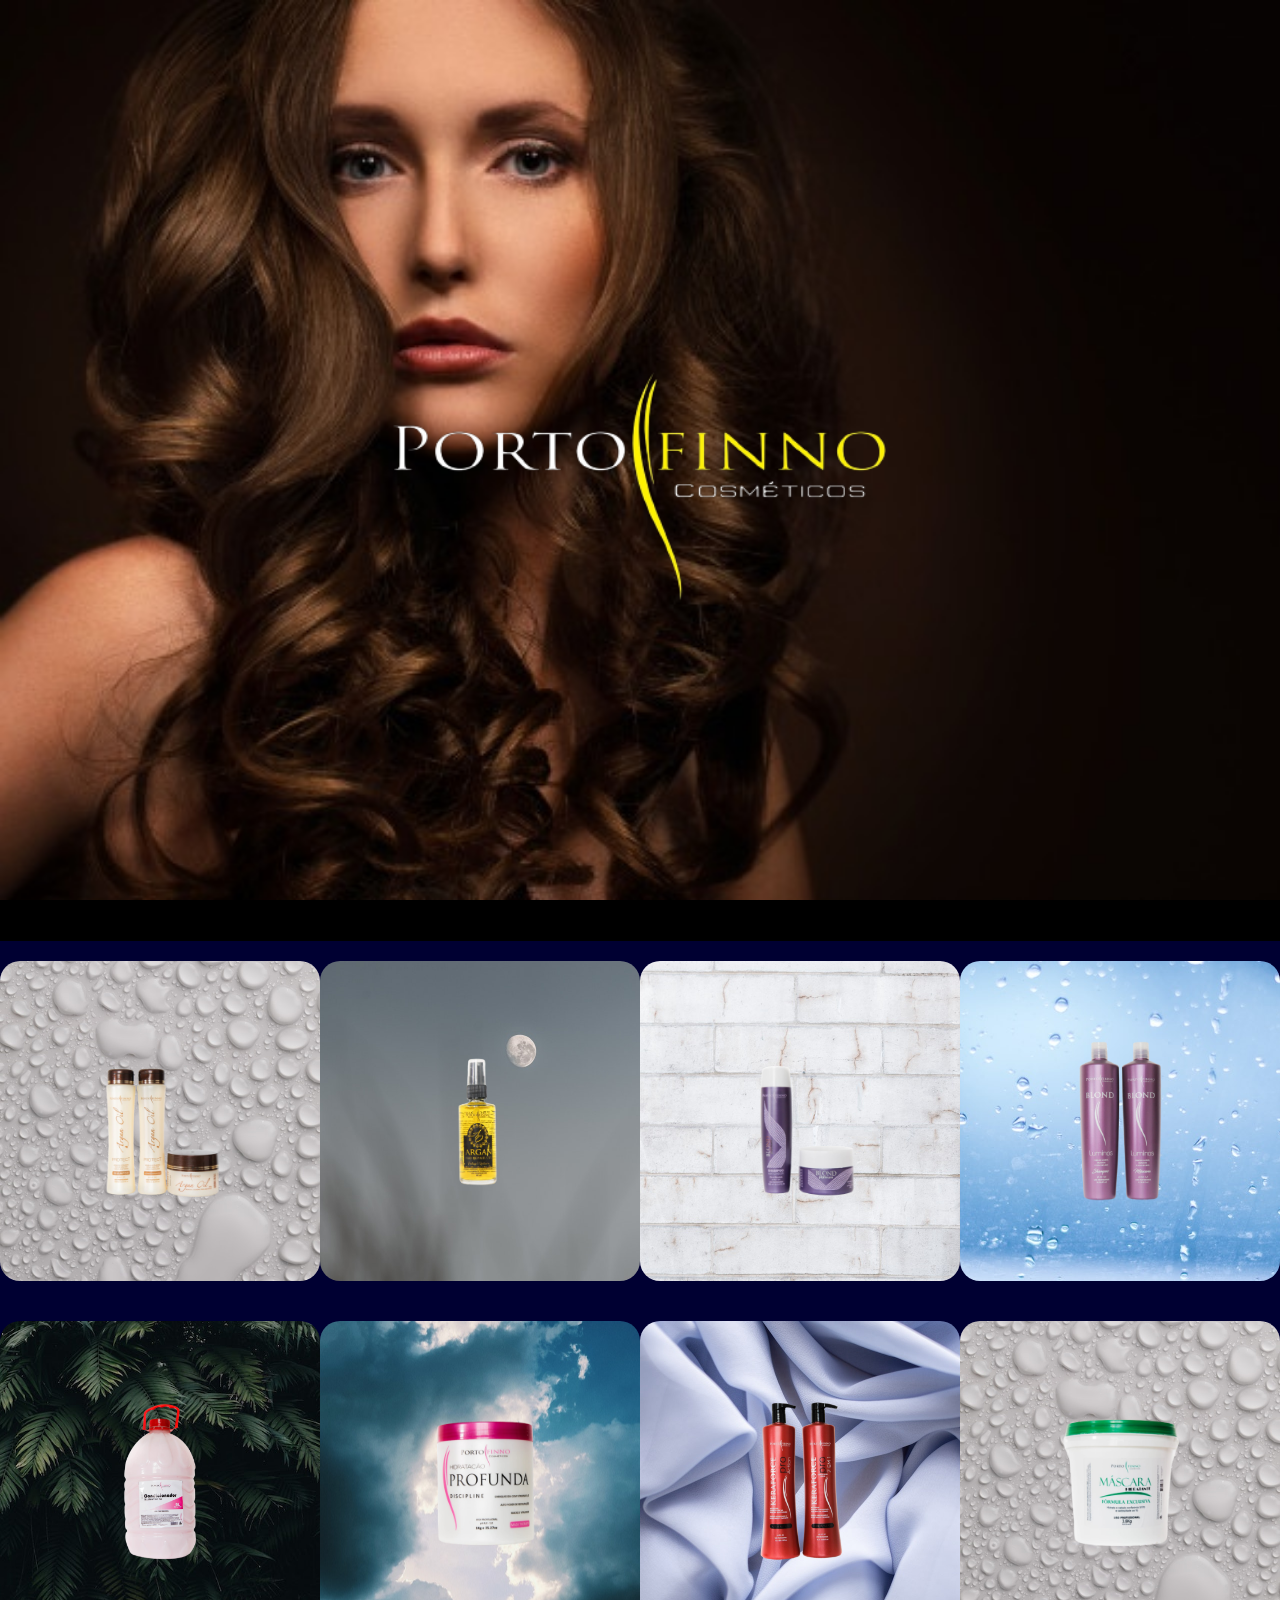
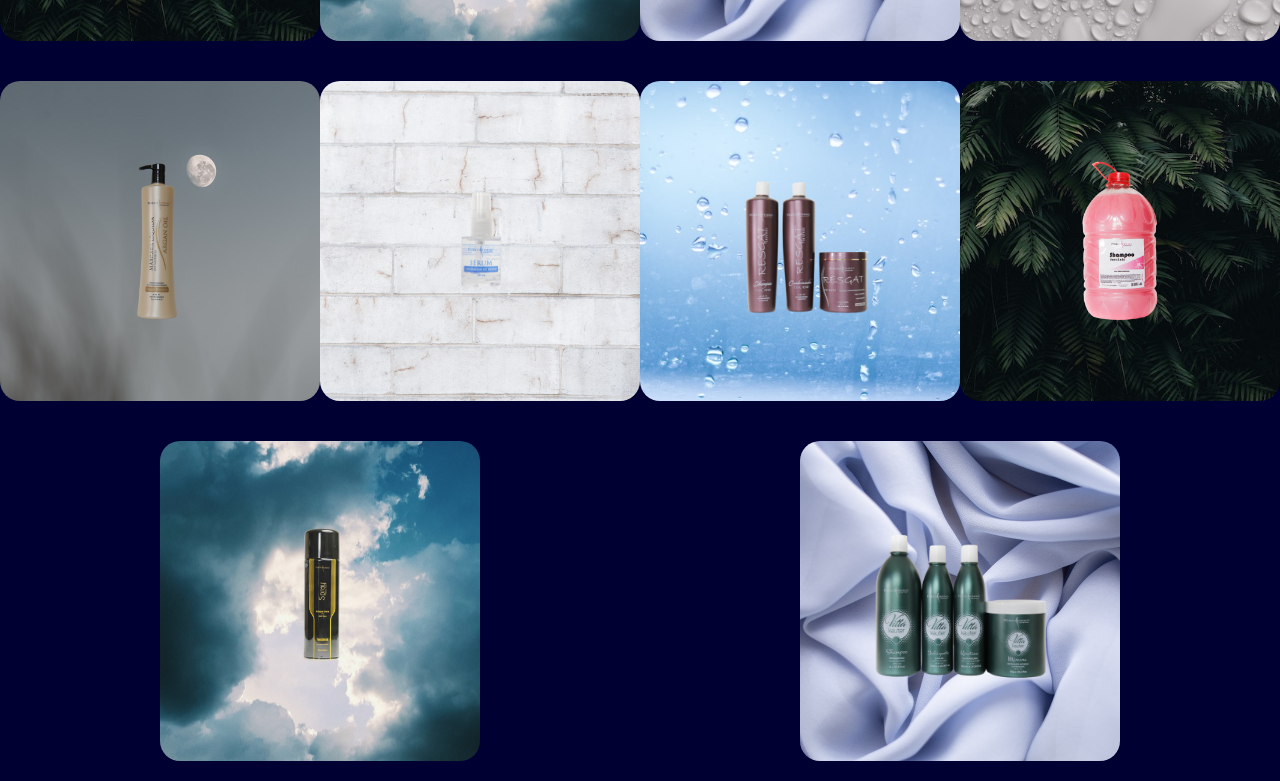
==== index.html @ dd40b36e "update" ====
<!DOCTYPE html>
<html lang="pt-br">
<head>
    <meta charset="UTF-8">
    <meta http-equiv="X-UA-Compatible" content="IE=edge">
    <meta name="viewport" content="width=device-width, initial-scale=1.0">
    <title>Porto Finno Cosméticos</title>
    <link rel="shortcut icon" href="logo/portofinno_logo_quadrado.jpg" type="image/x-icon">
    <link rel="stylesheet" href="style.css">
</head>
<body>

    <div id="logo">
        <img src="logo/portofinno_logo_transparente.png" alt="" id="logo">
    </div>

    <h1>Max Height de 250px</h1>

    <div class="centerprodutos">

        <div class="produto fundo1">
            <a href="#">
                <img src="produtos_png/1.png" alt="">
            </a>
        </div>
        <div class="produto fundo2">
            <a href="#">
                <img src="produtos_png/2.png" alt="">
            </a>
        </div>
        <div class="produto fundo3">
            <a href="#">
                <img src="produtos_png/3.png" alt="">
            </a>
        </div>
        <div class="produto fundo4">
            <a href="#">
                <img src="produtos_png/4.png" alt="">
            </a>
        </div>
        <div class="produto fundo5">
            <a href="#">
                <img src="produtos_png/5.png" alt="">
            </a>
        </div>
        <div class="produto fundo6">
            <a href="#">
                <img src="produtos_png/6.png" alt="">
            </a>
        </div>
        <div class="produto fundo7">
            <a href="#">
                <img src="produtos_png/7.png" alt="">
            </a>
        </div>
        <div class="produto fundo1">
            <a href="#">
                <img src="produtos_png/8.png" alt="">
            </a>
        </div>
        <div class="produto fundo2">
            <a href="#">
                <img src="produtos_png/9.png" alt="">
            </a>
        </div>
        <div class="produto fundo3">
            <a href="#">
                <img src="produtos_png/10.png" alt="">
            </a>
        </div>
        <div class="produto fundo4">
            <a href="#">
                <img src="produtos_png/11.png" alt="">
            </a>
        </div>
        <div class="produto fundo5">
            <a href="#">
                <img src="produtos_png/12.png" alt="">
            </a>
        </div>
        <div class="produto fundo6">
            <a href="#">
                <img src="produtos_png/13.png" alt="">
            </a>
        </div>
        <div class="produto fundo7">
            <a href="#">
                <img src="produtos_png/14.png" alt="">
            </a>
        </div>

    </div>
    
</body>
</html>
---- style.css ----
@charset "utf-8";

@import url('https://fonts.googleapis.com/css2?family=Lora&display=swap');



@media all {

    * {
        margin: 0;
        padding: 0;
    }

    /* Tags Padrões */

    body {
        background-color: black;
        font-family: 'Lora', 'Times New Roman', Times, serif;
    }
    
    /* Ids e Classes */

    div#logo {
        background-attachment: fixed;
        background-color: black;
        background-image: url(fundos/muie5.jpg);
        background-position: center center;
        background-size: cover;
        height: 100vh;
    }

    img#logo {
        left: 50%;
        position: absolute;
        top: 50%;
        transform: translate(-50%, -50%);
    }

    .fundo1 {
        background-color: black;
        background-image: url(fundos/fundo1.jpg);
        background-position: center center;
        background-size: cover;
    }

    .fundo2 {
        background-color: black;
        background-image: url(fundos/fundo2.jpg);
        background-position: center center;
        background-size: cover;
    }

    .fundo3 {
        background-color: black;
        background-image: url(fundos/fundo3.jpg);
        background-position: center center;
        background-size: cover;
    }

    .fundo4 {
        background-color: black;
        background-image: url(fundos/fundo4.jpg);
        background-position: center center;
        background-size: cover;
    }

    .fundo5 {
        background-color: black;
        background-image: url(fundos/fundo5.jpg);
        background-position: center center;
        background-size: cover;
    }

    .fundo6 {
        background-color: black;
        background-image: url(fundos/fundo6.jpg);
        background-position: center center;
        background-size: cover;
    }

    .fundo7 {
        background-color: black;
        background-image: url(fundos/fundo7.jpg);
        background-position: center center;
        background-size: cover;
    }

    div.produto {
        background-color: bisque;
    }

    div.produto h2 {
        text-align: center;
    }

    div.produto img {
        left: 50%;
        position: relative;
        top: 50%;
        transform: translate(-50%, -50%);
    }

}

@media screen and (orientation: portrait) {

    img#logo {
        width: 70%;
    }


    div.produto {
        display: block;
        height: 100vw;
        width: 100%;
    }

    div.produto img {
        height: 50vh;
        max-height: 250px;
    }

}

@media screen and (orientation: landscape) {

    div#logo {
        background-image: url(fundos/muie1.jpg);
        background-position: left center;
    }

    img#logo {
        width: 50%;
    }

    div.centerprodutos {
        background-color: rgb(0, 0, 50);
        display: flex;
        flex-wrap: wrap;
        justify-content: center;
    }

    div.produto {
        border-radius: 20px;
        box-sizing: border-box;
        display: block;
        margin: 20px auto;
        height: 25vw;
        width: 25vw;
    }

    div.produto:hover {
        border: 5px solid white;
    }

    div.produto img {
        height: 50%;
    }

}
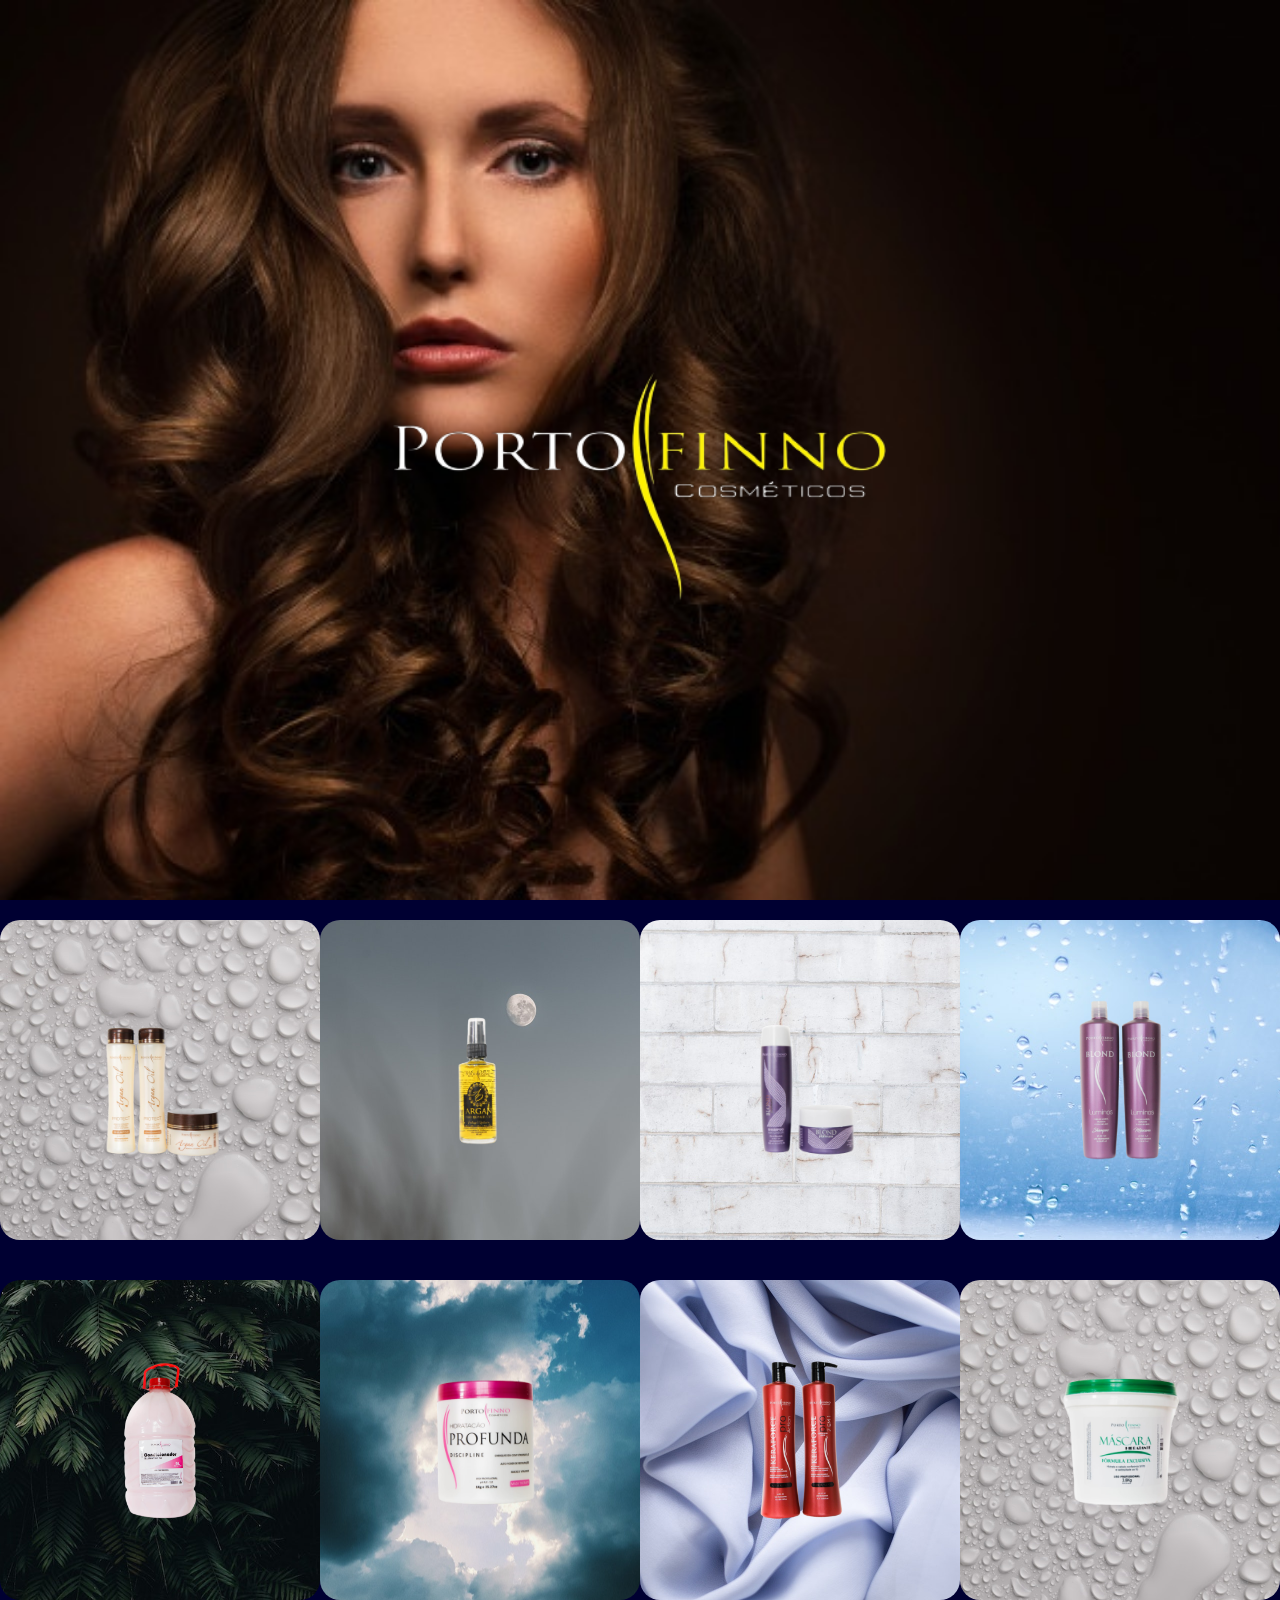
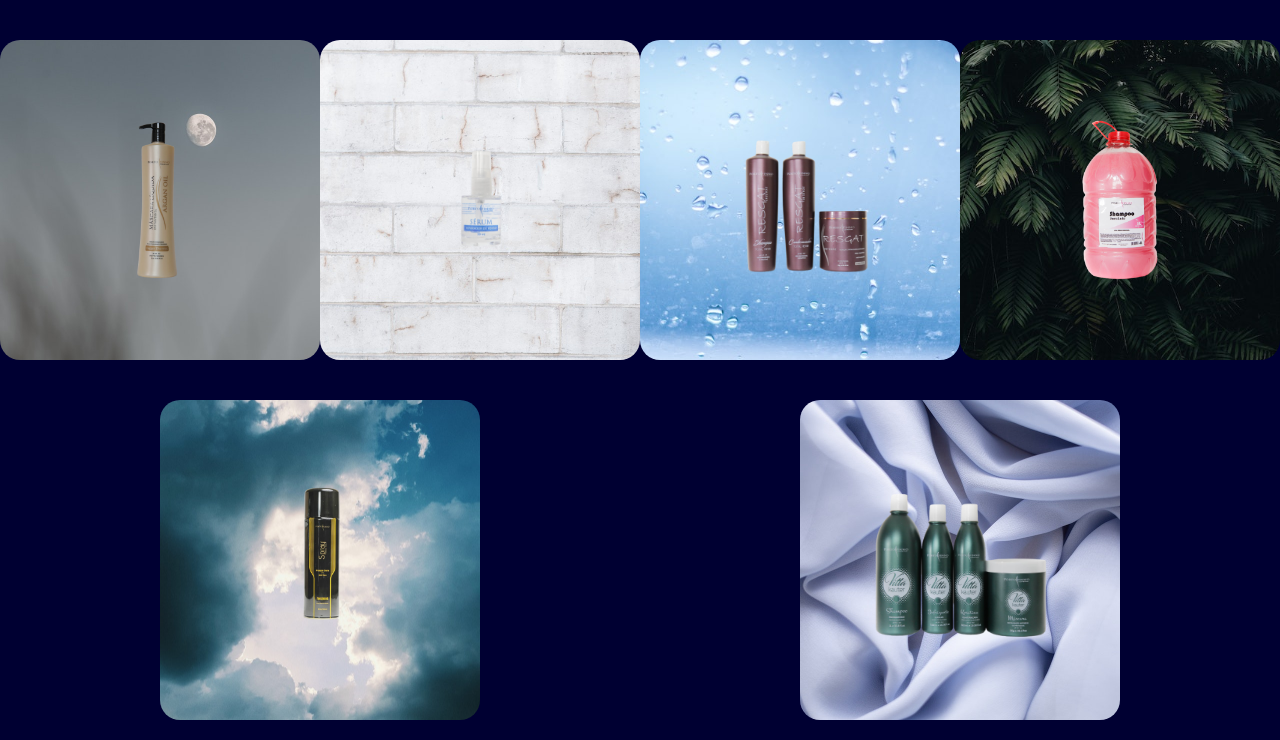
==== commit 6692f6fb: "update" ====
--- a/index.html
+++ b/index.html
@@ -13,8 +13,6 @@
     <div id="logo">
         <img src="logo/portofinno_logo_transparente.png" alt="" id="logo">
     </div>
-
-    <h1>Max Height de 250px</h1>
 
     <div class="centerprodutos">
 
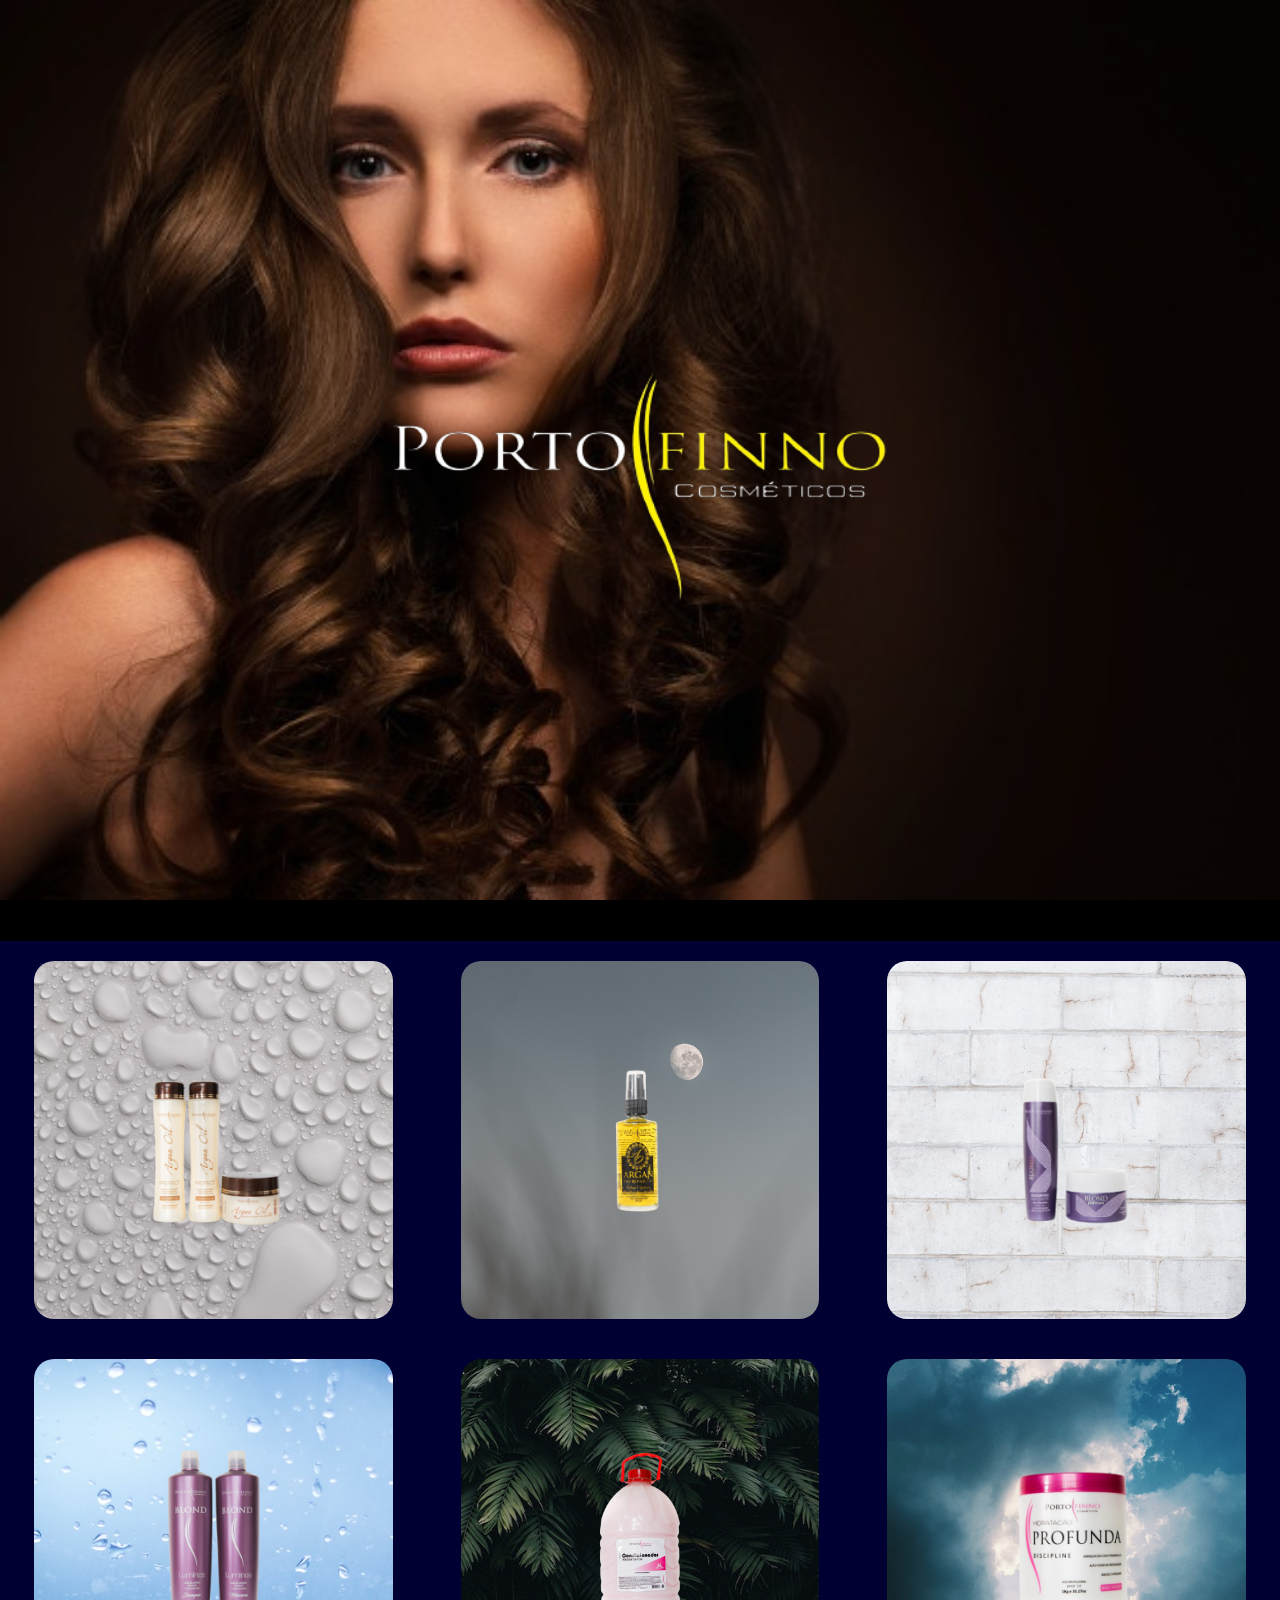
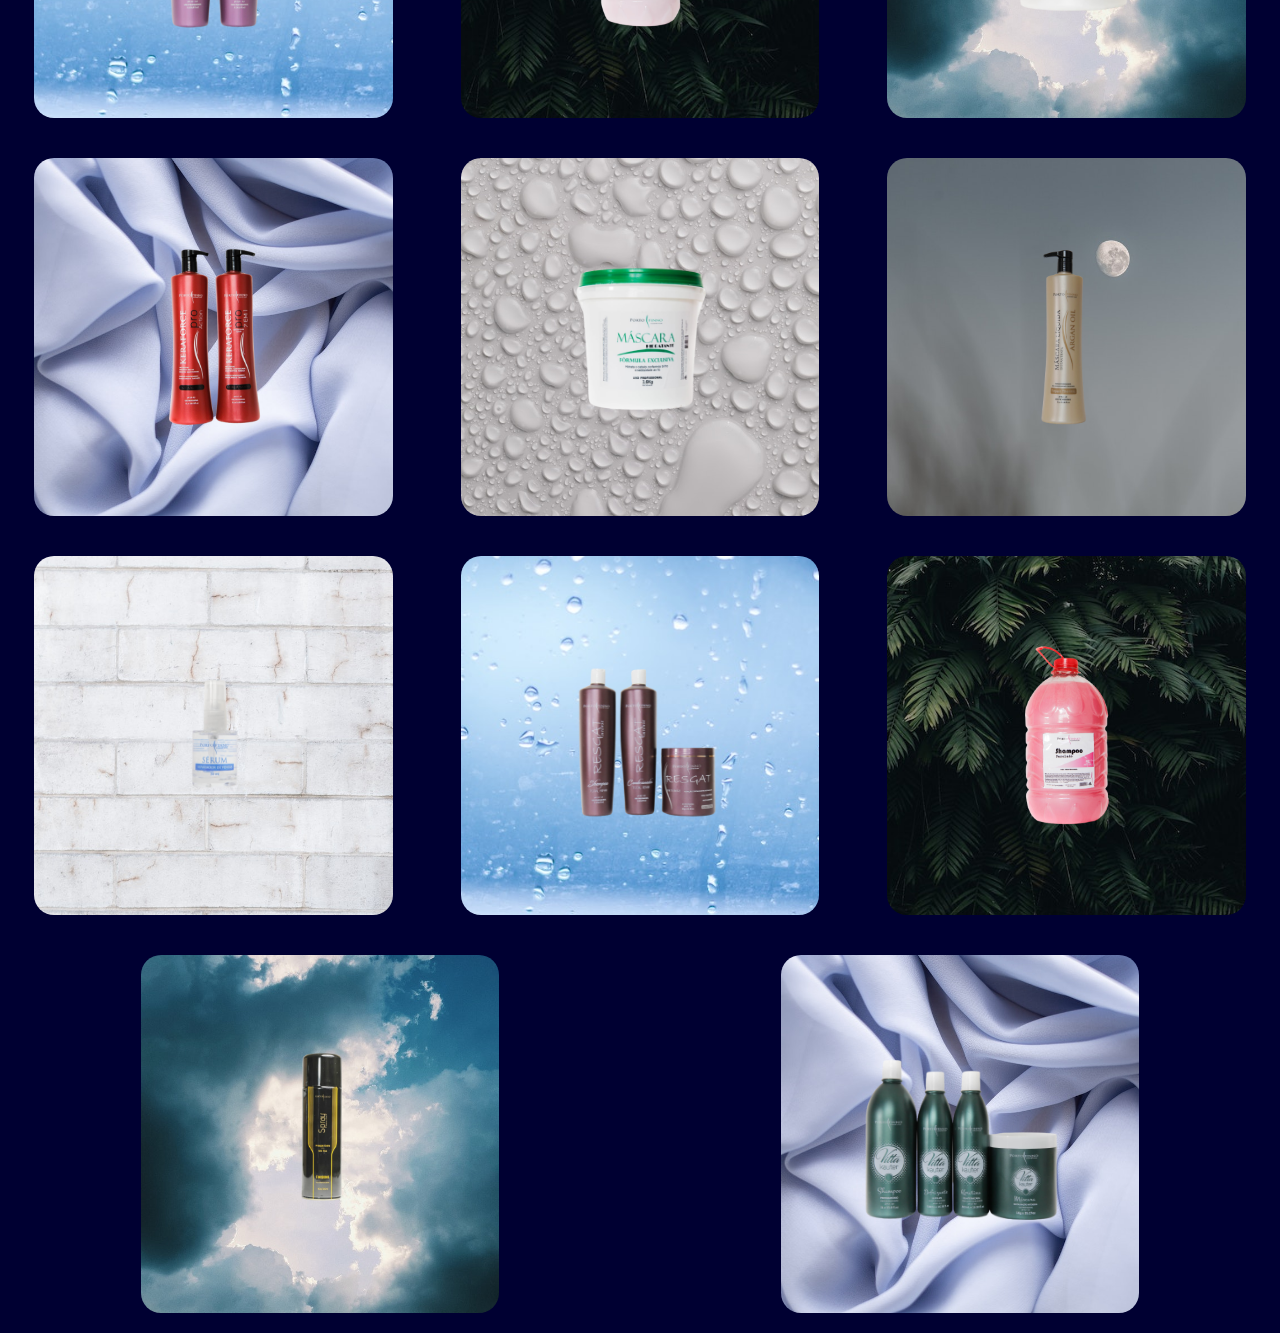
==== commit db445c2f: "update" ====
--- a/index.html
+++ b/index.html
@@ -13,6 +13,8 @@
     <div id="logo">
         <img src="logo/portofinno_logo_transparente.png" alt="" id="logo">
     </div>
+
+    <h1>height 28vh</h1>
 
     <div class="centerprodutos">
 
--- a/style.css
+++ b/style.css
@@ -145,8 +145,8 @@
         box-sizing: border-box;
         display: block;
         margin: 20px auto;
-        height: 25vw;
-        width: 25vw;
+        height: 28vw;
+        width: 28vw;
     }
 
     div.produto:hover {
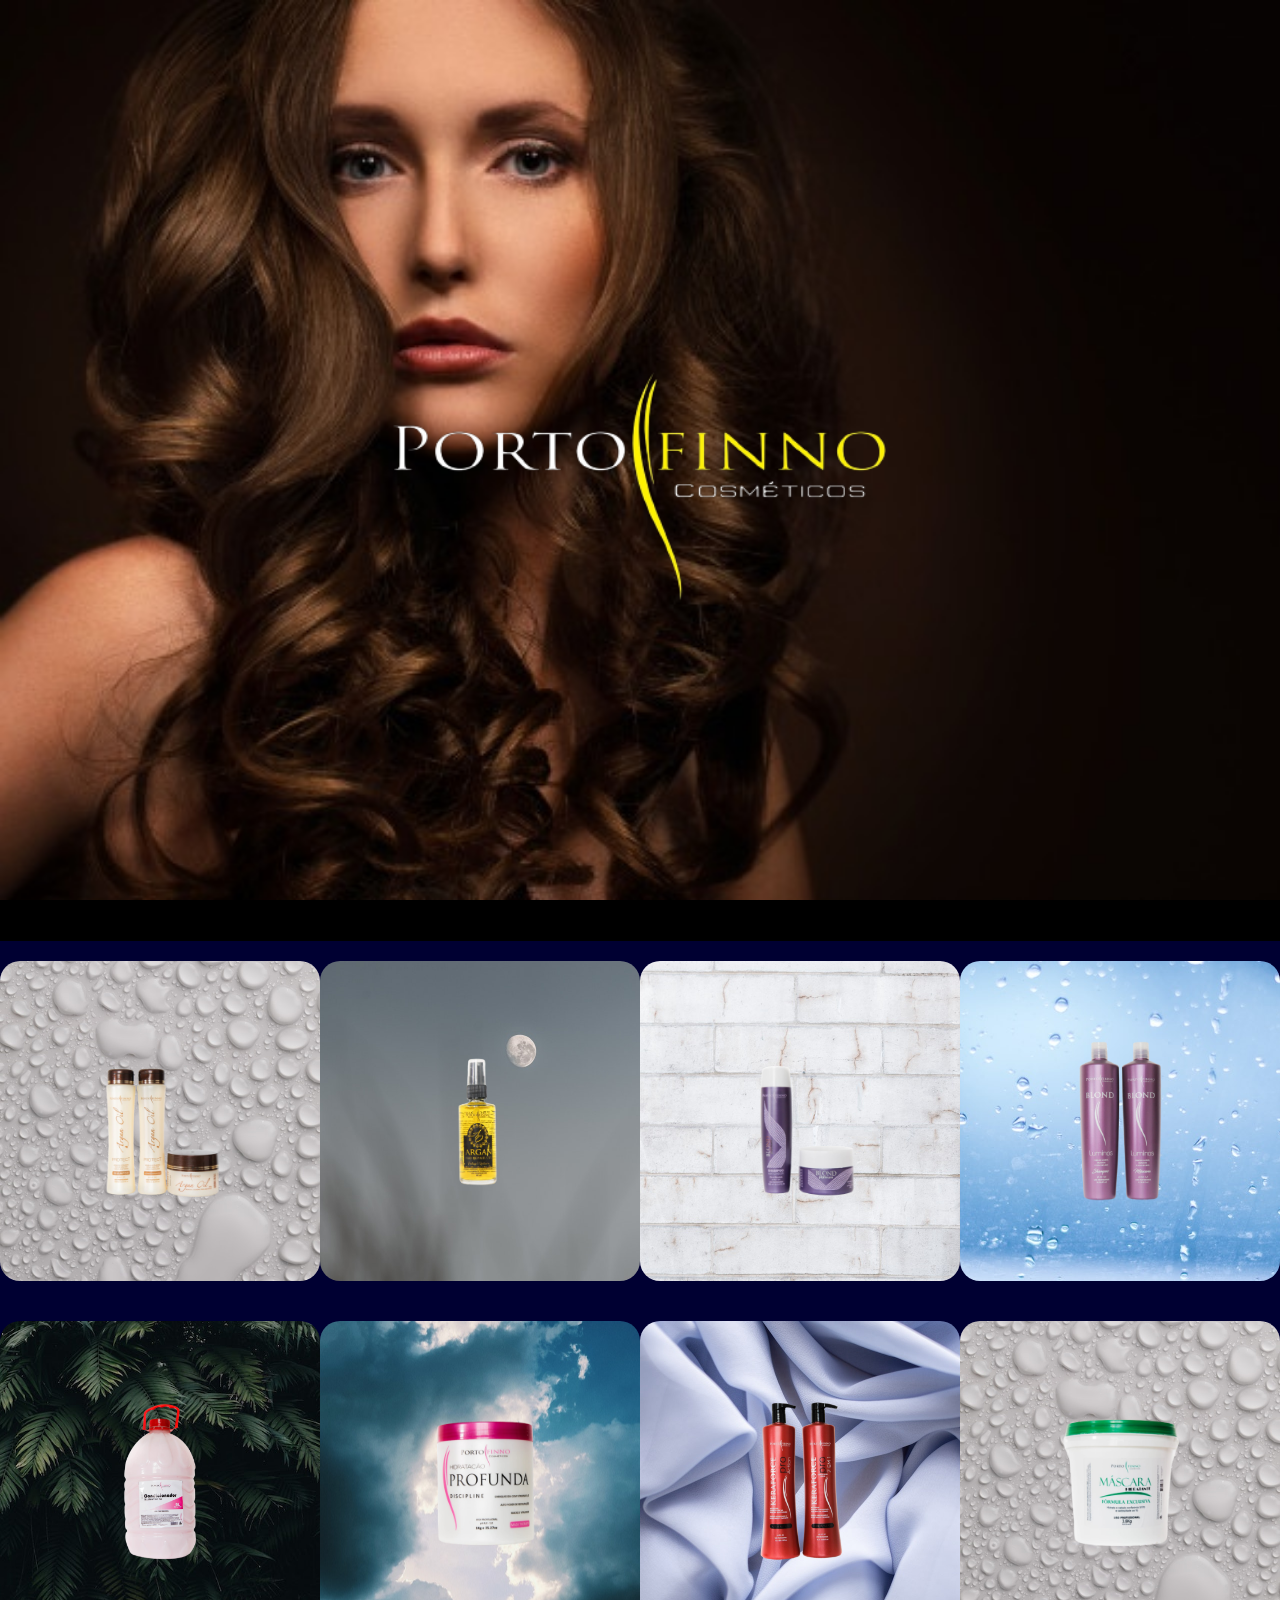
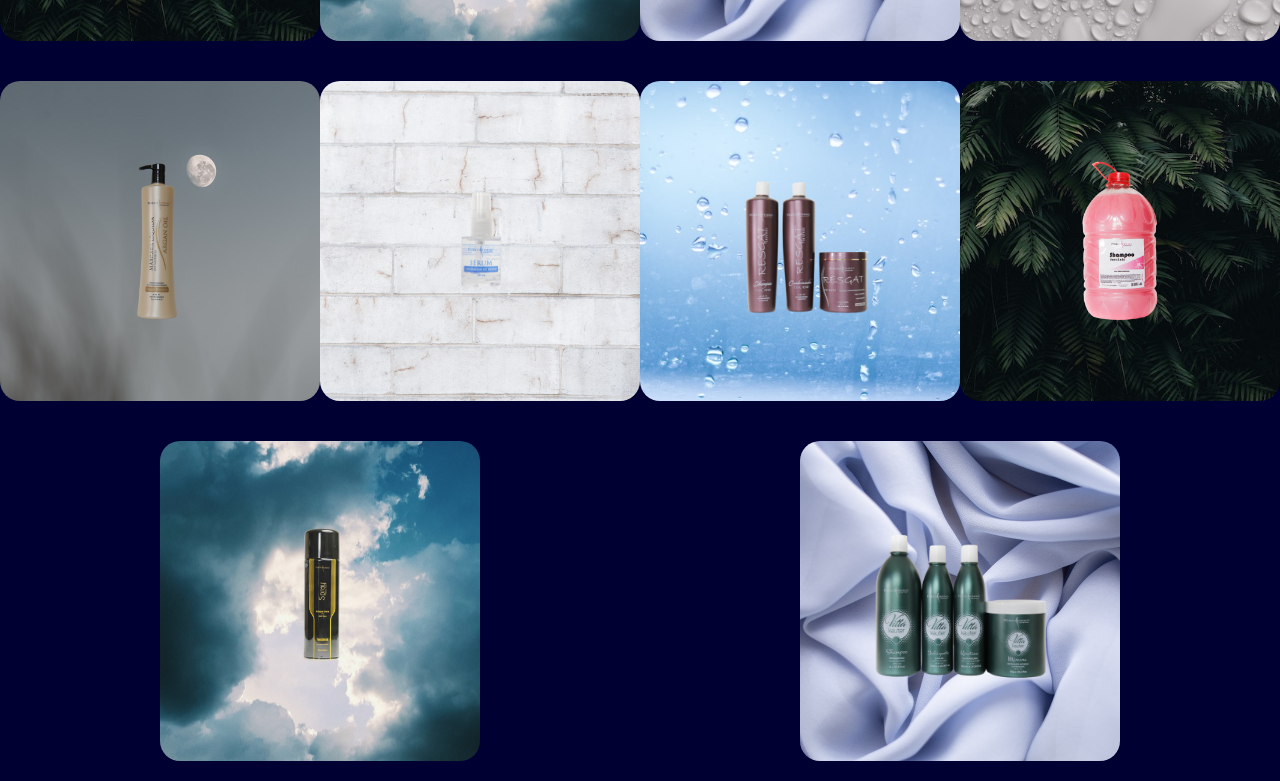
==== commit 37ea695c: "update" ====
--- a/index.html
+++ b/index.html
@@ -14,7 +14,7 @@
         <img src="logo/portofinno_logo_transparente.png" alt="" id="logo">
     </div>
 
-    <h1>height 28vh</h1>
+    <h1>min height 120px</h1>
 
     <div class="centerprodutos">
 
--- a/style.css
+++ b/style.css
@@ -145,8 +145,10 @@
         box-sizing: border-box;
         display: block;
         margin: 20px auto;
-        height: 28vw;
-        width: 28vw;
+        height: 25vw;
+        min-height: 150px;
+        width: 25vw;
+        min-width: 120px;
     }
 
     div.produto:hover {
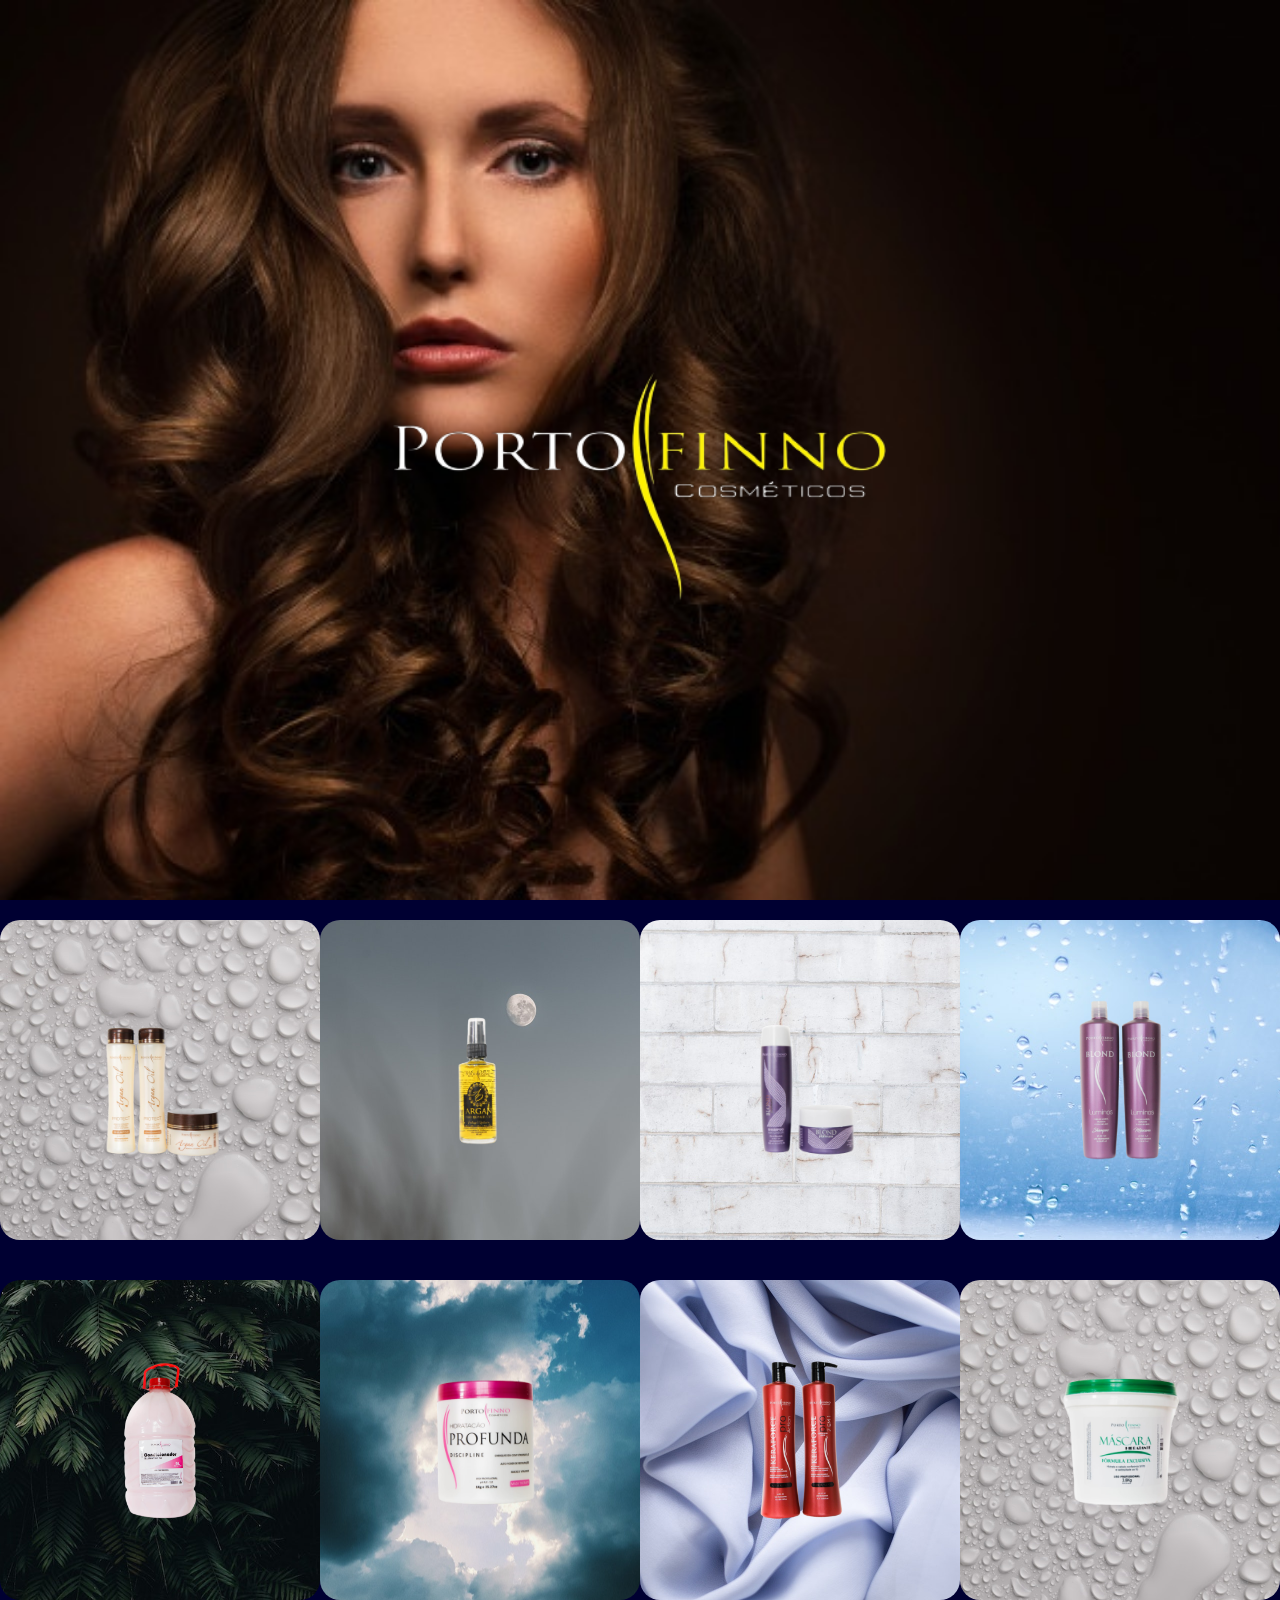
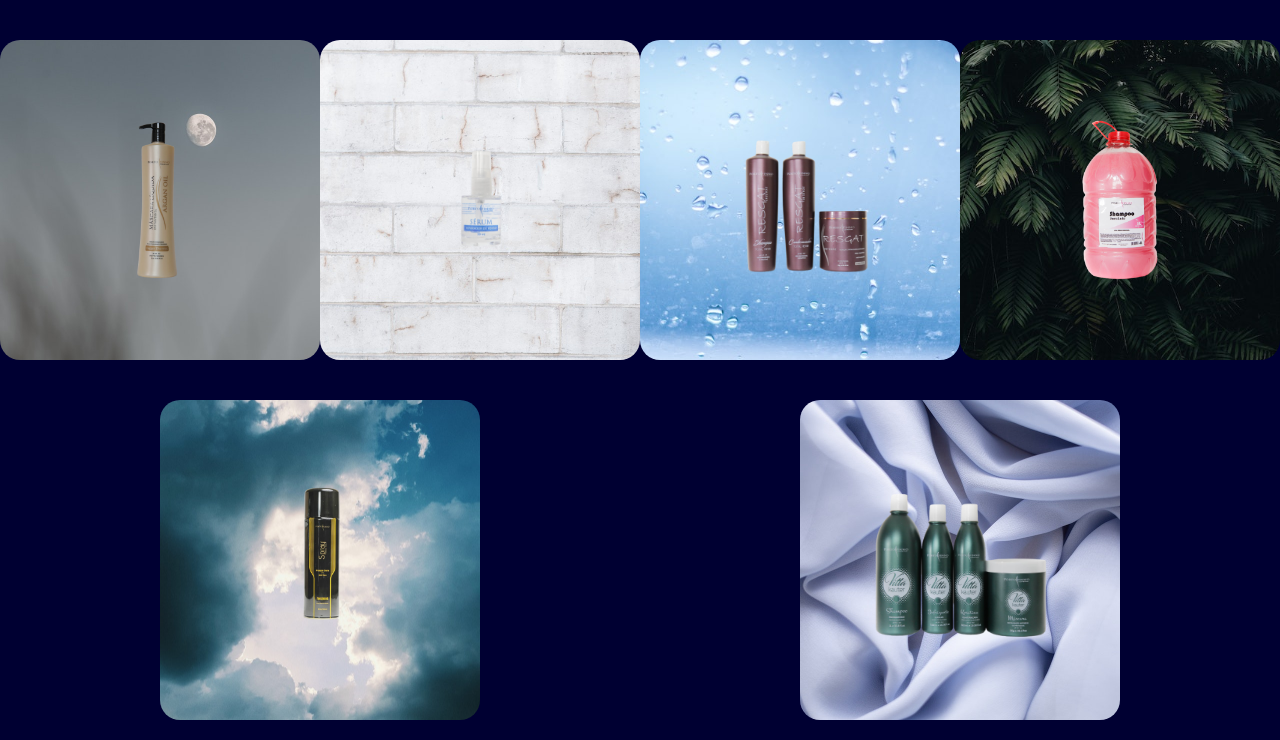
==== commit 1fec3e9e: "projeto 1.0" ====
--- a/index.html
+++ b/index.html
@@ -13,8 +13,6 @@
     <div id="logo">
         <img src="logo/portofinno_logo_transparente.png" alt="" id="logo">
     </div>
-
-    <h1>min height 120px</h1>
 
     <div class="centerprodutos">
 
--- a/style.css
+++ b/style.css
@@ -146,9 +146,7 @@
         display: block;
         margin: 20px auto;
         height: 25vw;
-        min-height: 150px;
         width: 25vw;
-        min-width: 120px;
     }
 
     div.produto:hover {
